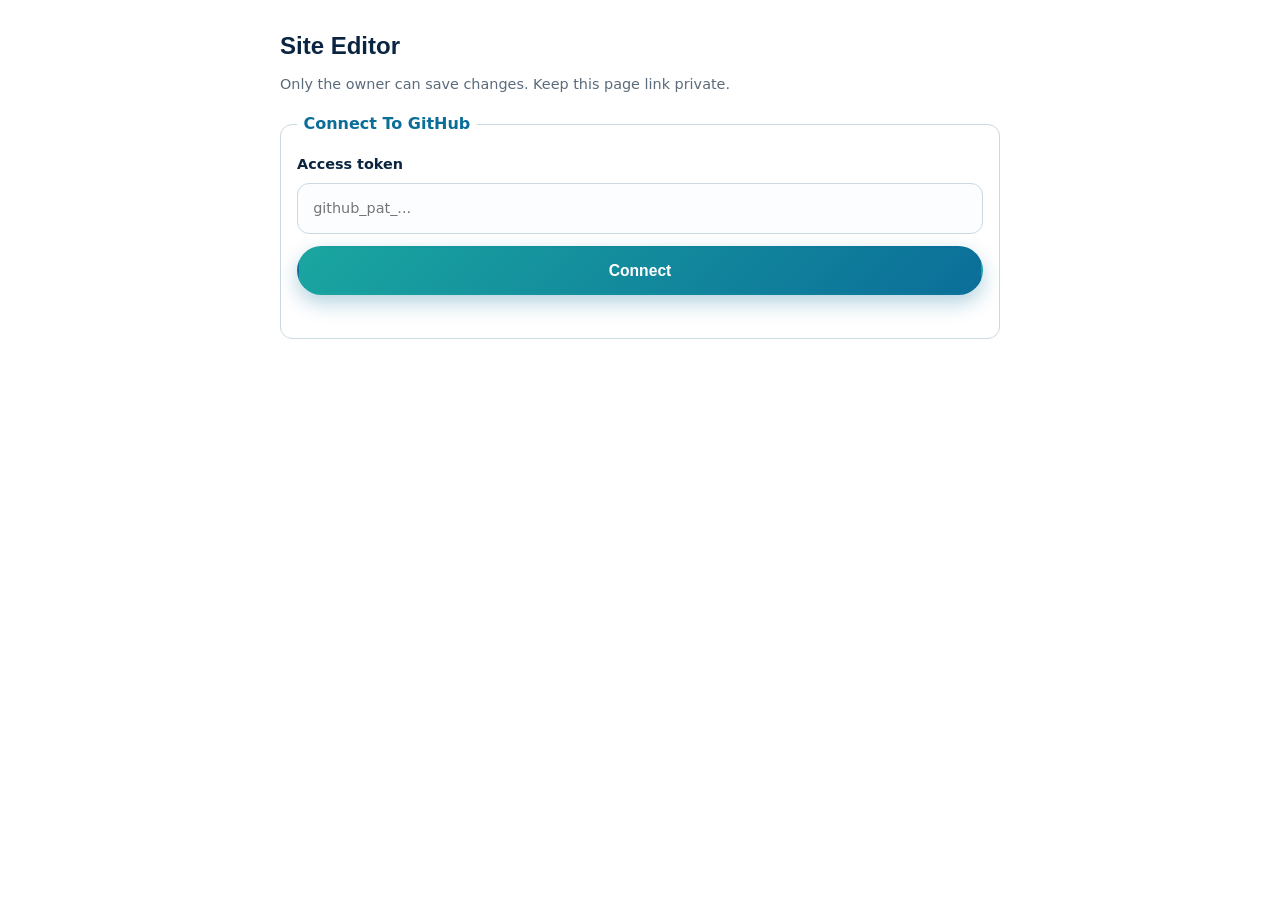
==== admin.html @ c2470675 "Create admin.html" ====
<!DOCTYPE html>
<html lang="en">
<head>
  <meta charset="UTF-8">
  <meta name="viewport" content="width=device-width, initial-scale=1.0">
  <meta name="robots" content="noindex">
  <title>Site Editor | Rhenante Travel & Tours</title>
  <link rel="stylesheet" href="style.css">
  <style>
    .admin { max-width: 760px; margin: 0 auto; padding: 2rem 1.25rem; }
    .admin [hidden] { display: none !important; }
    .admin fieldset { border: 1px solid #cbd9e2; border-radius: 12px; padding: 1rem; margin: 0 0 1rem; display: grid; gap: .75rem; }
    .admin legend { font-weight: 700; color: var(--ocean); padding: 0 .4rem; text-transform: capitalize; }
    .admin .thumb { width: 180px; border-radius: 10px; }
    .admin .bar { display: flex; gap: .75rem; flex-wrap: wrap; margin: 1rem 0; }
  </style>
</head>
<body>
<section class="admin">
  <h1>Site Editor</h1>
  <p class="note">Only the owner can save changes. Keep this page link private.</p>

  <fieldset id="login">
    <legend>Connect to GitHub</legend>
    <label>Access token <input id="token" type="password" autocomplete="off" placeholder="github_pat_..."></label>
    <button class="btn btn-primary" id="connect">Connect</button>
    <p class="note" id="login-msg"></p>
  </fieldset>

  <div id="editor" hidden>
    <div id="fields"></div>
    <div class="bar">
      <button class="btn btn-primary" id="save">Save changes to website</button>
      <button class="btn btn-ghost" id="logout">Disconnect</button>
    </div>
    <p class="note" id="status"></p>
  </div>
</section>

<script>
  const OWNER = "dexterxzviii";
  const REPO = "rhenante-travel-and-tours";
  const BRANCH = "main";
  const API = `https://api.github.com/repos/${OWNER}/${REPO}/contents/`;
  const $ = s => document.querySelector(s);
  let token = sessionStorage.getItem("ghToken") || "";
  let cfg = null, sha = null;

  const toB64 = s => btoa(Array.from(new TextEncoder().encode(s), b => String.fromCharCode(b)).join(""));
  const fromB64 = s => new TextDecoder().decode(Uint8Array.from(atob(s.replace(/\n/g, "")), c => c.charCodeAt(0)));
  const readB64 = f => new Promise((res, rej) => {
    const r = new FileReader();
    r.onload = () => res(r.result.split(",")[1]);
    r.onerror = rej;
    r.readAsDataURL(f);
  });
  const setStatus = msg => ($("#status").textContent = msg);
  const errText = s => ({
    401: "the token is invalid or expired",
    403: "the token has no write access to this repository",
    404: "the repository or file was not found",
    409: "the file changed elsewhere. Reload the page and try again",
    422: "a file with that name already exists"
  })[s] || `error ${s}`;

  async function gh(path, options = {}) {
    const res = await fetch(API + path, {
      ...options,
      headers: {
        Authorization: `Bearer ${token}`,
        Accept: "application/vnd.github+json",
        "X-GitHub-Api-Version": "2022-11-28",
        ...(options.headers || {})
      }
    });
    if (!res.ok) throw new Error(errText(res.status));
    return res.json();
  }

  async function load() {
    const f = await gh(`site-config.json?ref=${BRANCH}`);
    sha = f.sha;
    cfg = JSON.parse(fromB64(f.content));
    $("#login").hidden = true;
    $("#editor").hidden = false;
    render();
    setStatus("Loaded. Edit anything below, then click Save.");
  }

  $("#connect").onclick = async () => {
    token = $("#token").value.trim();
    try {
      await load();
      sessionStorage.setItem("ghToken", token);
    } catch (e) {
      token = "";
      $("#login-msg").textContent = "Could not connect: " + e.message + ".";
    }
  };
  $("#logout").onclick = () => { sessionStorage.removeItem("ghToken"); location.reload(); };
  if (token) load().catch(() => sessionStorage.removeItem("ghToken"));

  // Build a form from whatever is in site-config.json
  function render() {
    $("#fields").innerHTML = "";
    build(cfg, [], $("#fields"));
  }

  function build(obj, path, box, title = "") {
    if (Array.isArray(obj)) {
      obj.forEach((item, i) => {
        const fs = document.createElement("fieldset");
        fs.innerHTML = `<legend>${title} ${i + 1}</legend>`;
        build(item, [...path, i], fs);
        box.appendChild(fs);
      });
      return;
    }
    Object.entries(obj).forEach(([key, value]) => {
      if (value && typeof value === "object") {
        const fs = document.createElement("fieldset");
        fs.innerHTML = `<legend>${key}</legend>`;
        build(value, [...path, key], fs, key);
        box.appendChild(fs);
      } else {
        field([...path, key], value, box);
      }
    });
  }

  function field(path, value, box) {
    const key = path[path.length - 1];
    const label = document.createElement("label");
    label.textContent = key;
    const input = document.createElement(typeof value === "string" && value.length > 90 ? "textarea" : "input");
    if (input.tagName === "INPUT") input.type = typeof value === "number" ? "number" : "text";
    input.value = value;
    input.addEventListener("input", () =>
      set(path, typeof value === "number" ? Number(input.value) : input.value));
    label.appendChild(input);
    box.appendChild(label);

    // Photo fields get a preview and an upload button
    if (/img|image|src/i.test(key)) {
      const thumb = document.createElement("img");
      thumb.className = "thumb";
      thumb.alt = "";
      thumb.src = value;
      const file = document.createElement("input");
      file.type = "file";
      file.accept = "image/*";
      file.addEventListener("change", async () => {
        const f = file.files[0];
        if (!f) return;
        try {
          setStatus("Uploading photo...");
          const name = `images/${Date.now()}-${f.name.toLowerCase().replace(/[^a-z0-9.]+/g, "-")}`;
          await gh(name, {
            method: "PUT",
            headers: { "Content-Type": "application/json" },
            body: JSON.stringify({ message: `Add photo ${f.name}`, content: await readB64(f), branch: BRANCH })
          });
          set(path, name);
          input.value = name;
          thumb.src = name;
          setStatus("Photo uploaded. Click Save to publish it on the site.");
        } catch (e) {
          setStatus("Photo upload failed: " + e.message + ".");
        }
      });
      box.appendChild(thumb);
      box.appendChild(file);
    }
  }

  function set(path, v) {
    let o = cfg;
    path.slice(0, -1).forEach(k => (o = o[k]));
    o[path[path.length - 1]] = v;
  }

  $("#save").onclick = async () => {
    try {
      setStatus("Saving...");
      const res = await gh("site-config.json", {
        method: "PUT",
        headers: { "Content-Type": "application/json" },
        body: JSON.stringify({
          message: "Update website content",
          content: toB64(JSON.stringify(cfg, null, 2)),
          branch: BRANCH,
          sha
        })
      });
      sha = res.content.sha;
      setStatus("Saved! The website updates in about 1 to 2 minutes.");
    } catch (e) {
      setStatus("Could not save: " + e.message + ".");
    }
  };
</script>
</body>
</html>
---- style.css ----
/* ===== Rhenante Travel & Tours: premium tropical theme ===== */
:root {
  --navy: #0b2540;
  --ocean: #0b6e99;
  --teal: #1aa6a0;
  --sand: #f6efe2;
  --white: #ffffff;
  --ink: #1d2b3a;
  --muted: #5b6b7b;
  --green: #2e7d32;
  --radius: 16px;
  --shadow: 0 10px 30px rgba(11, 37, 64, .12);
}

* { box-sizing: border-box; }
html { scroll-behavior: smooth; scroll-padding-top: 84px; }
body {
  margin: 0;
  font-family: "Open Sans", system-ui, sans-serif;
  color: var(--ink);
  background: var(--white);
  line-height: 1.65;
  overflow-x: hidden;
}
img { max-width: 100%; height: auto; display: block; }
iframe { max-width: 100%; border: 0; border-radius: var(--radius); }
h1, h2, h3 { font-family: "Poppins", sans-serif; line-height: 1.2; margin: 0 0 .5em; color: var(--navy); }
h2 { font-size: clamp(1.6rem, 3vw, 2.2rem); }
p { margin: 0 0 1em; }

section { padding: clamp(3rem, 7vw, 5rem) 1.25rem; }
.wrap { max-width: 1160px; margin: 0 auto; }
.narrow { max-width: 760px; margin: 0 auto; }
.alt { background: var(--sand); }
.eyebrow { font: 600 .8rem "Poppins", sans-serif; letter-spacing: .14em; text-transform: uppercase; color: var(--teal); margin: 0 0 .5rem; }
.note { font-size: .9rem; color: var(--muted); }

/* Focus states for keyboard users */
a:focus-visible, button:focus-visible, summary:focus-visible {
  outline: 3px solid #7fd6d1;
  outline-offset: 3px;
}

/* Buttons */
.btn {
  display: inline-flex; align-items: center; justify-content: center; gap: .4rem;
  min-height: 44px; padding: .85rem 1.5rem; border-radius: 999px;
  border: 2px solid transparent; font: 600 .98rem "Poppins", sans-serif;
  text-decoration: none; cursor: pointer;
  transition: transform .2s, box-shadow .2s, background .2s, color .2s;
}
.btn:hover { transform: translateY(-2px); }
.btn-primary { background: linear-gradient(135deg, var(--teal), var(--ocean)); color: #fff; box-shadow: 0 8px 20px rgba(11, 110, 153, .3); }
.btn-primary:hover { box-shadow: 0 12px 26px rgba(11, 110, 153, .4); }
.btn-ghost { background: transparent; border-color: var(--ocean); color: var(--ocean); }
.btn-ghost:hover { background: var(--ocean); color: #fff; }

/* Header */
.site-header {
  position: sticky; top: 0; z-index: 100;
  display: flex; justify-content: space-between; align-items: center; flex-wrap: wrap;
  padding: .75rem 1.25rem; color: #fff;
  background: rgba(11, 37, 64, .94);
  backdrop-filter: blur(10px); -webkit-backdrop-filter: blur(10px);
  transition: box-shadow .3s;
}
.site-header.scrolled { box-shadow: 0 6px 20px rgba(0, 0, 0, .25); }
.logo { color: #fff; font: 700 1.05rem "Poppins", sans-serif; text-decoration: none; }
.menu-btn { background: none; border: 0; color: #fff; font-size: 1.5rem; cursor: pointer; min-width: 44px; min-height: 44px; }
.site-header nav { display: none; width: 100%; flex-direction: column; gap: .2rem; padding-top: .75rem; }
.site-header.open nav { display: flex; }
.site-header nav a { color: #e8f4f8; text-decoration: none; font-weight: 600; padding: .6rem .25rem; border-bottom: 1px solid rgba(255, 255, 255, .08); }
.site-header nav a:hover { color: #7fd6d1; }
.site-header .nav-cta { background: var(--green); color: #fff; border-radius: 999px; text-align: center; border: 0; margin-top: .5rem; }

@media (min-width: 900px) {
  .menu-btn { display: none; }
  .site-header nav { display: flex; flex-direction: row; align-items: center; width: auto; padding: 0; gap: 1.5rem; }
  .site-header nav a { border: 0; padding: .4rem 0; }
  .site-header .nav-cta { margin: 0; padding: .55rem 1.1rem; }
  .site-header.open nav { display: flex; }
}

/* Hero */
.hero {
  position: relative; min-height: 88vh; display: grid; place-items: center; text-align: center;
  color: #fff; padding: 6rem 1.25rem 4rem; overflow: hidden;
  background:
    linear-gradient(160deg, rgba(11, 37, 64, .55), rgba(11, 110, 153, .55) 60%, rgba(26, 166, 160, .45)),
    url("images/hero.jpg") center / cover no-repeat,
    linear-gradient(135deg, var(--navy), var(--ocean) 55%, var(--teal));
}
.hero-inner { max-width: 760px; animation: fadeUp .9s ease backwards; }
.hero .eyebrow { color: #9ff0ea; }
.hero h1 { color: #fff; font-size: clamp(2rem, 6vw, 3.6rem); margin-bottom: .6rem; }
.hero p { font-size: clamp(1rem, 2.2vw, 1.2rem); color: #e6f2f7; max-width: 580px; margin: 0 auto 2rem; }
.hero .btn { font-size: 1.05rem; padding: 1rem 2rem; }

/* Cards and grids */
.grid { display: grid; gap: 1.5rem; grid-template-columns: repeat(auto-fit, minmax(260px, 1fr)); }
.card {
  background: #fff; border-radius: var(--radius); overflow: hidden; box-shadow: var(--shadow);
  display: flex; flex-direction: column;
  transition: transform .3s ease, box-shadow .3s ease;
}
.card:hover { transform: translateY(-6px); box-shadow: 0 18px 40px rgba(11, 37, 64, .18); }
.card img { width: 100%; aspect-ratio: 4 / 3; object-fit: cover; transition: transform .6s ease; }
.card:hover img { transform: scale(1.04); }
.card-body { padding: 1.3rem 1.3rem 1.5rem; display: flex; flex-direction: column; gap: .6rem; flex: 1; }
.card-body h3 { font-size: 1.2rem; margin: 0; }
.card-body p { margin: 0; color: var(--muted); }
.meta { list-style: none; padding: 0; margin: 0; display: flex; flex-wrap: wrap; gap: .4rem; }
.meta li { background: #e8f4f8; color: var(--ocean); font-size: .8rem; font-weight: 600; padding: .25rem .6rem; border-radius: 999px; }
.price { color: var(--green); font-weight: 700; font-size: 1.05rem; margin: .2rem 0; }
.card .btn { width: 100%; margin-top: auto; }
.share { display: flex; gap: .4rem; flex-wrap: wrap; margin-top: .2rem; }
.share button {
  font-size: .78rem; min-height: 32px; padding: .35rem .65rem; cursor: pointer;
  border: 1px solid #c5d8e2; background: #fff; color: var(--ocean); border-radius: 999px;
}
.share button:hover { background: #e8f4f8; }

/* Why choose us */
#why .card-body { background: #fff; border-radius: var(--radius); box-shadow: var(--shadow); padding: 1.5rem; }

/* Gallery */
.gallery { grid-template-columns: repeat(auto-fit, minmax(220px, 1fr)); }
.gallery img { width: 100%; aspect-ratio: 4 / 3; object-fit: cover; border-radius: var(--radius); box-shadow: var(--shadow); transition: transform .4s ease; }
.gallery img:hover { transform: scale(1.02); }

/* Testimonials */
blockquote {
  margin: 0; padding: 1.5rem; background: #fff; border-radius: var(--radius);
  box-shadow: var(--shadow); font-style: italic; color: var(--ink);
}

/* Image fallback when a photo is missing */
img.img-fallback {
  color: transparent; font-size: 0;
  background: linear-gradient(135deg, var(--navy), var(--teal));
  min-height: 160px;
}

/* FAQ */
details { background: #fff; border-radius: 12px; padding: 1rem 1.25rem; margin-bottom: .75rem; box-shadow: 0 2px 8px rgba(11, 37, 64, .06); }
details[open] { box-shadow: var(--shadow); }
summary { font-weight: 600; color: var(--navy); cursor: pointer; list-style: none; display: flex; justify-content: space-between; align-items: center; gap: 1rem; }
summary::-webkit-details-marker { display: none; }
summary::after { content: "+"; font-size: 1.4rem; color: var(--teal); line-height: 1; }
details[open] summary::after { content: "–"; }
details p { color: var(--muted); margin: .75rem 0 0; }

/* Booking form */
form {
  display: grid; gap: 1rem; background: #fff; border-radius: var(--radius);
  box-shadow: var(--shadow); padding: clamp(1.25rem, 4vw, 2rem);
}
label { font-weight: 600; font-size: .9rem; color: var(--navy); display: grid; gap: .35rem; }
input, select, textarea {
  font: inherit; font-weight: 400; color: var(--ink); width: 100%; min-width: 0;
  padding: .8rem .95rem; border: 1.5px solid #cbd9e2; border-radius: 12px; background: #fbfdfe;
  transition: border-color .2s, box-shadow .2s;
}
input, select { min-height: 46px; }
textarea { min-height: 110px; resize: vertical; }
input:focus, select:focus, textarea:focus {
  outline: none; border-color: var(--teal); box-shadow: 0 0 0 4px rgba(26, 166, 160, .18);
}
.two { display: grid; gap: 1rem; align-items: start; }
@media (min-width: 640px) { .two { grid-template-columns: 1fr 1fr; } }
.error { display: block; min-height: 1.1em; margin-top: -.2rem; color: #b42318; font-size: .82rem; font-weight: 500; }
.estimate {
  padding: 1rem; border-radius: 12px; font-weight: 600; color: var(--navy);
  background: linear-gradient(135deg, #e6f7f5, #e8f4f8); border-left: 4px solid var(--teal);
}
form .btn-primary { width: 100%; }
.form-status { border-radius: 12px; }
.form-status:not(:empty) { padding: 1rem; }
.form-status.success { background: #e7f6ec; color: #1e6b34; }
.form-status.error { background: #fdecea; color: #b42318; }
.book-row { display: flex; gap: .6rem; flex-wrap: wrap; margin-top: .5rem; }
.book-row .btn { flex: 1 1 200px; }
.privacy {
  background: #fff; border-radius: var(--radius); box-shadow: var(--shadow);
  padding: 1.25rem; margin-top: 1.5rem; font-size: .9rem;
}
.privacy h3 { font-size: 1rem; }
.privacy ul { padding-left: 1.2rem; }

/* Facebook section */
#social .wrap { display: flex; flex-direction: column; gap: 1rem; }
#social iframe { box-shadow: var(--shadow); background: #fff; }

/* Footer */
footer { background: var(--navy); color: #c9dbe6; text-align: center; padding: 3rem 1.25rem 2rem; }
footer strong { color: #fff; }
footer p { margin: .4rem 0; font-size: .95rem; }
footer a { color: #9ff0ea; }

/* Mobile floating message buttons (hidden on desktop) */
.float-msg { position: fixed; right: 16px; bottom: 16px; z-index: 200; display: none; flex-direction: column; align-items: flex-end; gap: .5rem; }
.float-msg a {
  background: var(--green); color: #fff; text-decoration: none; padding: .7rem 1.1rem;
  border-radius: 999px; font: 600 .9rem "Poppins", sans-serif; box-shadow: 0 6px 18px rgba(0, 0, 0, .2);
}
@media (max-width: 899px) { .float-msg { display: flex; } }

/* Toast message */
.toast {
  position: fixed; left: 50%; bottom: 20px; z-index: 300;
  transform: translate(-50%, 200%); transition: transform .3s;
  background: #222; color: #fff; padding: .7rem 1rem; border-radius: 8px; max-width: 90vw;
}
.toast.show { transform: translate(-50%, 0); }

/* Entrance animations (added by script.js) */
@keyframes fadeUp {
  from { opacity: 0; transform: translateY(24px); }
  to { opacity: 1; transform: none; }
}
.reveal { opacity: 0; }
.reveal.in { opacity: 1; animation: fadeUp .7s ease backwards; }

/* Respect reduced-motion preferences */
@media (prefers-reduced-motion: reduce) {
  *, *::before, *::after { animation: none !important; transition: none !important; scroll-behavior: auto !important; }
  .reveal { opacity: 1; }
}
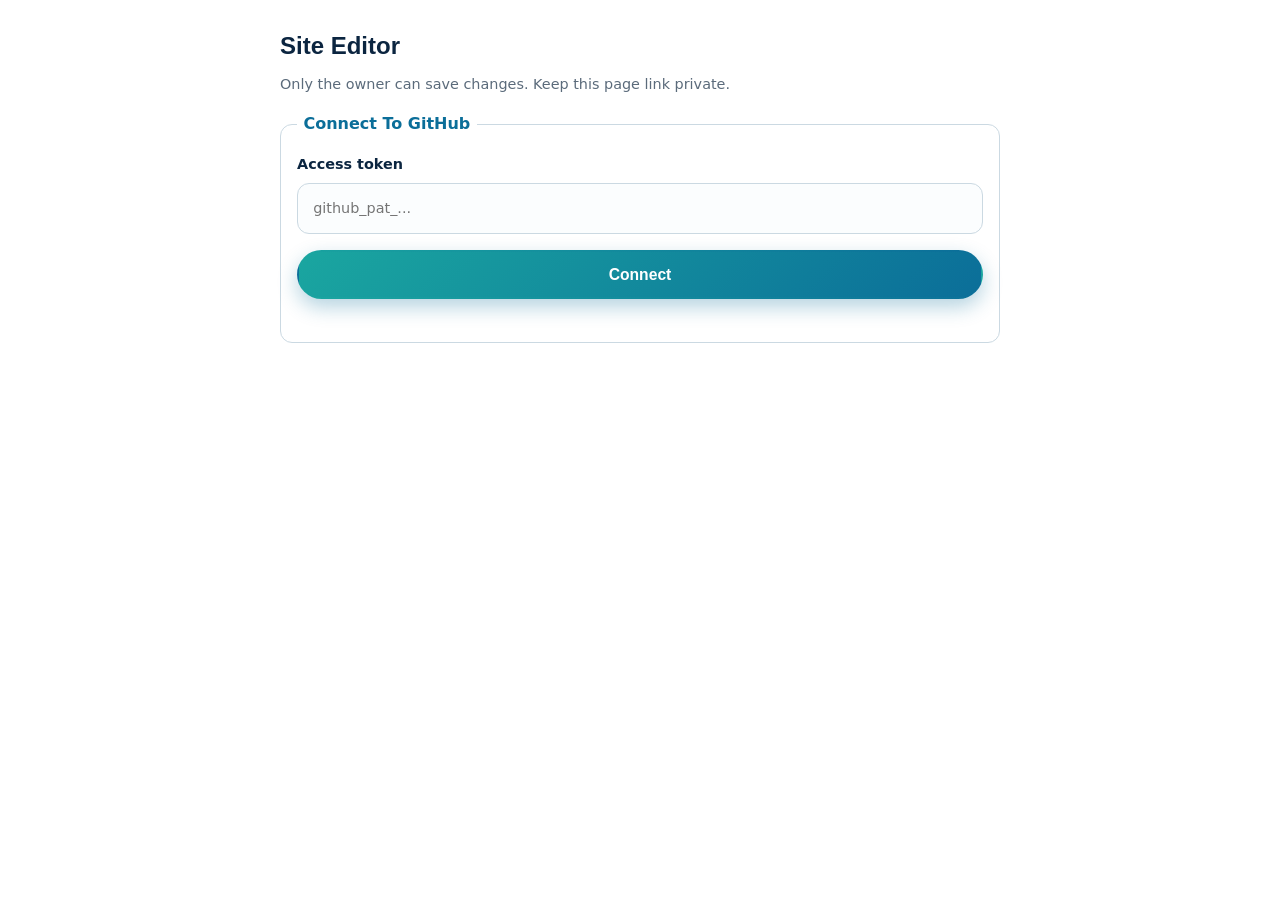
==== commit 368c15c3: "Update admin.html" ====
--- a/admin.html
+++ b/admin.html
@@ -13,6 +13,7 @@
     .admin legend { font-weight: 700; color: var(--ocean); padding: 0 .4rem; text-transform: capitalize; }
     .admin .thumb { width: 180px; border-radius: 10px; }
     .admin .bar { display: flex; gap: .75rem; flex-wrap: wrap; margin: 1rem 0; }
+    .admin .bar .btn, .admin fieldset > .btn { margin-top: .25rem; }
   </style>
 </head>
 <body>
@@ -43,161 +44,17 @@
   const BRANCH = "main";
   const API = `https://api.github.com/repos/${OWNER}/${REPO}/contents/`;
   const $ = s => document.querySelector(s);
-  let token = sessionStorage.getItem("ghToken") || "";
-  let cfg = null, sha = null;
 
-  const toB64 = s => btoa(Array.from(new TextEncoder().encode(s), b => String.fromCharCode(b)).join(""));
-  const fromB64 = s => new TextDecoder().decode(Uint8Array.from(atob(s.replace(/\n/g, "")), c => c.charCodeAt(0)));
-  const readB64 = f => new Promise((res, rej) => {
-    const r = new FileReader();
-    r.onload = () => res(r.result.split(",")[1]);
-    r.onerror = rej;
-    r.readAsDataURL(f);
-  });
-  const setStatus = msg => ($("#status").textContent = msg);
-  const errText = s => ({
-    401: "the token is invalid or expired",
-    403: "the token has no write access to this repository",
-    404: "the repository or file was not found",
-    409: "the file changed elsewhere. Reload the page and try again",
-    422: "a file with that name already exists"
-  })[s] || `error ${s}`;
+  // Names shown on the add/remove buttons, keyed by list name in site-config.json
+  
+  const SINGULAR = {
+    tours: "tour",
+    gallery: "photo",
+    methods: "payment method",
+    lines: "contact line"
+  };
 
-  async function gh(path, options = {}) {
-    const res = await fetch(API + path, {
-      ...options,
-      headers: {
-        Authorization: `Bearer ${token}`,
-        Accept: "application/vnd.github+json",
-        "X-GitHub-Api-Version": "2022-11-28",
-        ...(options.headers || {})
-      }
-    });
-    if (!res.ok) throw new Error(errText(res.status));
-    return res.json();
-  }
-
-  async function load() {
-    const f = await gh(`site-config.json?ref=${BRANCH}`);
-    sha = f.sha;
-    cfg = JSON.parse(fromB64(f.content));
-    $("#login").hidden = true;
-    $("#editor").hidden = false;
-    render();
-    setStatus("Loaded. Edit anything below, then click Save.");
-  }
-
-  $("#connect").onclick = async () => {
-    token = $("#token").value.trim();
-    try {
-      await load();
-      sessionStorage.setItem("ghToken", token);
-    } catch (e) {
-      token = "";
-      $("#login-msg").textContent = "Could not connect: " + e.message + ".";
-    }
-  };
-  $("#logout").onclick = () => { sessionStorage.removeItem("ghToken"); location.reload(); };
-  if (token) load().catch(() => sessionStorage.removeItem("ghToken"));
-
-  // Build a form from whatever is in site-config.json
-  function render() {
-    $("#fields").innerHTML = "";
-    build(cfg, [], $("#fields"));
-  }
-
-  function build(obj, path, box, title = "") {
-    if (Array.isArray(obj)) {
-      obj.forEach((item, i) => {
-        const fs = document.createElement("fieldset");
-        fs.innerHTML = `<legend>${title} ${i + 1}</legend>`;
-        build(item, [...path, i], fs);
-        box.appendChild(fs);
-      });
-      return;
-    }
-    Object.entries(obj).forEach(([key, value]) => {
-      if (value && typeof value === "object") {
-        const fs = document.createElement("fieldset");
-        fs.innerHTML = `<legend>${key}</legend>`;
-        build(value, [...path, key], fs, key);
-        box.appendChild(fs);
-      } else {
-        field([...path, key], value, box);
-      }
-    });
-  }
-
-  function field(path, value, box) {
-    const key = path[path.length - 1];
-    const label = document.createElement("label");
-    label.textContent = key;
-    const input = document.createElement(typeof value === "string" && value.length > 90 ? "textarea" : "input");
-    if (input.tagName === "INPUT") input.type = typeof value === "number" ? "number" : "text";
-    input.value = value;
-    input.addEventListener("input", () =>
-      set(path, typeof value === "number" ? Number(input.value) : input.value));
-    label.appendChild(input);
-    box.appendChild(label);
-
-    // Photo fields get a preview and an upload button
-    if (/img|image|src/i.test(key)) {
-      const thumb = document.createElement("img");
-      thumb.className = "thumb";
-      thumb.alt = "";
-      thumb.src = value;
-      const file = document.createElement("input");
-      file.type = "file";
-      file.accept = "image/*";
-      file.addEventListener("change", async () => {
-        const f = file.files[0];
-        if (!f) return;
-        try {
-          setStatus("Uploading photo...");
-          const name = `images/${Date.now()}-${f.name.toLowerCase().replace(/[^a-z0-9.]+/g, "-")}`;
-          await gh(name, {
-            method: "PUT",
-            headers: { "Content-Type": "application/json" },
-            body: JSON.stringify({ message: `Add photo ${f.name}`, content: await readB64(f), branch: BRANCH })
-          });
-          set(path, name);
-          input.value = name;
-          thumb.src = name;
-          setStatus("Photo uploaded. Click Save to publish it on the site.");
-        } catch (e) {
-          setStatus("Photo upload failed: " + e.message + ".");
-        }
-      });
-      box.appendChild(thumb);
-      box.appendChild(file);
-    }
-  }
-
-  function set(path, v) {
-    let o = cfg;
-    path.slice(0, -1).forEach(k => (o = o[k]));
-    o[path[path.length - 1]] = v;
-  }
-
-  $("#save").onclick = async () => {
-    try {
-      setStatus("Saving...");
-      const res = await gh("site-config.json", {
-        method: "PUT",
-        headers: { "Content-Type": "application/json" },
-        body: JSON.stringify({
-          message: "Update website content",
-          content: toB64(JSON.stringify(cfg, null, 2)),
-          branch: BRANCH,
-          sha
-        })
-      });
-      sha = res.content.sha;
-      setStatus("Saved! The website updates in about 1 to 2 minutes.");
-    } catch (e) {
-      setStatus("Could not save: " + e.message + ".");
-    }
-  };
-</script>
-</body>
-</html>
+  // Blank templates for new items
+  
+  const TEMPLATES = {
+    tour: () => ({
--- a/style.css
+++ b/style.css
@@ -1,4 +1,5 @@
 /* ===== Rhenante Travel & Tours: premium tropical theme ===== */
+
 :root {
   --navy: #0b2540;
   --ocean: #0b6e99;
@@ -10,6 +11,7 @@
   --green: #2e7d32;
   --radius: 16px;
   --shadow: 0 10px 30px rgba(11, 37, 64, .12);
+  --hero-img: url("images/hero.jpg");
 }
 
 * { box-sizing: border-box; }
@@ -36,12 +38,14 @@
 .note { font-size: .9rem; color: var(--muted); }
 
 /* Focus states for keyboard users */
+
 a:focus-visible, button:focus-visible, summary:focus-visible {
   outline: 3px solid #7fd6d1;
   outline-offset: 3px;
 }
 
 /* Buttons */
+
 .btn {
   display: inline-flex; align-items: center; justify-content: center; gap: .4rem;
   min-height: 44px; padding: .85rem 1.5rem; border-radius: 999px;
@@ -56,6 +60,7 @@
 .btn-ghost:hover { background: var(--ocean); color: #fff; }
 
 /* Header */
+
 .site-header {
   position: sticky; top: 0; z-index: 100;
   display: flex; justify-content: space-between; align-items: center; flex-wrap: wrap;
@@ -82,12 +87,13 @@
 }
 
 /* Hero */
+
 .hero {
   position: relative; min-height: 88vh; display: grid; place-items: center; text-align: center;
   color: #fff; padding: 6rem 1.25rem 4rem; overflow: hidden;
   background:
     linear-gradient(160deg, rgba(11, 37, 64, .55), rgba(11, 110, 153, .55) 60%, rgba(26, 166, 160, .45)),
-    url("images/hero.jpg") center / cover no-repeat,
+    var(--hero-img) center / cover no-repeat,
     linear-gradient(135deg, var(--navy), var(--ocean) 55%, var(--teal));
 }
 .hero-inner { max-width: 760px; animation: fadeUp .9s ease backwards; }
@@ -97,6 +103,7 @@
 .hero .btn { font-size: 1.05rem; padding: 1rem 2rem; }
 
 /* Cards and grids */
+
 .grid { display: grid; gap: 1.5rem; grid-template-columns: repeat(auto-fit, minmax(260px, 1fr)); }
 .card {
   background: #fff; border-radius: var(--radius); overflow: hidden; box-shadow: var(--shadow);
@@ -121,20 +128,24 @@
 .share button:hover { background: #e8f4f8; }
 
 /* Why choose us */
+
 #why .card-body { background: #fff; border-radius: var(--radius); box-shadow: var(--shadow); padding: 1.5rem; }
 
 /* Gallery */
+
 .gallery { grid-template-columns: repeat(auto-fit, minmax(220px, 1fr)); }
 .gallery img { width: 100%; aspect-ratio: 4 / 3; object-fit: cover; border-radius: var(--radius); box-shadow: var(--shadow); transition: transform .4s ease; }
 .gallery img:hover { transform: scale(1.02); }
 
 /* Testimonials */
+
 blockquote {
   margin: 0; padding: 1.5rem; background: #fff; border-radius: var(--radius);
   box-shadow: var(--shadow); font-style: italic; color: var(--ink);
 }
 
 /* Image fallback when a photo is missing */
+
 img.img-fallback {
   color: transparent; font-size: 0;
   background: linear-gradient(135deg, var(--navy), var(--teal));
@@ -142,6 +153,7 @@
 }
 
 /* FAQ */
+
 details { background: #fff; border-radius: 12px; padding: 1rem 1.25rem; margin-bottom: .75rem; box-shadow: 0 2px 8px rgba(11, 37, 64, .06); }
 details[open] { box-shadow: var(--shadow); }
 summary { font-weight: 600; color: var(--navy); cursor: pointer; list-style: none; display: flex; justify-content: space-between; align-items: center; gap: 1rem; }
@@ -151,6 +163,7 @@
 details p { color: var(--muted); margin: .75rem 0 0; }
 
 /* Booking form */
+
 form {
   display: grid; gap: 1rem; background: #fff; border-radius: var(--radius);
   box-shadow: var(--shadow); padding: clamp(1.25rem, 4vw, 2rem);
@@ -188,16 +201,19 @@
 .privacy ul { padding-left: 1.2rem; }
 
 /* Facebook section */
+
 #social .wrap { display: flex; flex-direction: column; gap: 1rem; }
 #social iframe { box-shadow: var(--shadow); background: #fff; }
 
 /* Footer */
+
 footer { background: var(--navy); color: #c9dbe6; text-align: center; padding: 3rem 1.25rem 2rem; }
 footer strong { color: #fff; }
 footer p { margin: .4rem 0; font-size: .95rem; }
 footer a { color: #9ff0ea; }
 
 /* Mobile floating message buttons (hidden on desktop) */
+
 .float-msg { position: fixed; right: 16px; bottom: 16px; z-index: 200; display: none; flex-direction: column; align-items: flex-end; gap: .5rem; }
 .float-msg a {
   background: var(--green); color: #fff; text-decoration: none; padding: .7rem 1.1rem;
@@ -206,6 +222,7 @@
 @media (max-width: 899px) { .float-msg { display: flex; } }
 
 /* Toast message */
+
 .toast {
   position: fixed; left: 50%; bottom: 20px; z-index: 300;
   transform: translate(-50%, 200%); transition: transform .3s;
@@ -214,6 +231,7 @@
 .toast.show { transform: translate(-50%, 0); }
 
 /* Entrance animations (added by script.js) */
+
 @keyframes fadeUp {
   from { opacity: 0; transform: translateY(24px); }
   to { opacity: 1; transform: none; }
@@ -222,7 +240,168 @@
 .reveal.in { opacity: 1; animation: fadeUp .7s ease backwards; }
 
 /* Respect reduced-motion preferences */
+
 @media (prefers-reduced-motion: reduce) {
   *, *::before, *::after { animation: none !important; transition: none !important; scroll-behavior: auto !important; }
   .reveal { opacity: 1; }
 }
+
+/* ===== Follow Us section and link styling: matches the rest of the site ===== */
+
+a { color: var(--ocean); text-underline-offset: 3px; }
+a:hover { color: var(--teal); }
+
+#social {
+  background: linear-gradient(180deg, #ffffff 0%, var(--sand) 100%);
+}
+#social .wrap {
+  display: grid;
+  gap: 1.25rem;
+  align-items: start;
+}
+#social h2 { margin-bottom: .25rem; }
+
+/* Links become gradient pill buttons */
+
+#social .wrap > p a {
+  display: inline-flex; align-items: center; gap: .4rem;
+  margin: .25rem .3rem .25rem 0; padding: .55rem 1.1rem;
+  border-radius: 999px; color: #fff; font-weight: 600; text-decoration: none;
+  background: linear-gradient(135deg, var(--teal), var(--ocean));
+  box-shadow: 0 6px 16px rgba(11, 110, 153, .25);
+  transition: transform .2s, box-shadow .2s;
+}
+#social .wrap > p a:hover { transform: translateY(-2px); box-shadow: 0 10px 22px rgba(11, 110, 153, .35); color: #fff; }
+
+/* Facebook card */
+
+#social iframe {
+  width: 100%; max-width: 340px; justify-self: center;
+  background: #fff; border-radius: var(--radius); box-shadow: var(--shadow);
+}
+
+@media (min-width: 900px) {
+  #social .wrap { grid-template-columns: 1fr 360px; }
+  #social h2,
+  #social .wrap > p { grid-column: 1; }
+  #social iframe { grid-column: 2; grid-row: 1 / span 3; }
+}
+
+/* ===== Social buttons: Facebook (teal) and Instagram (brand colors) ===== */
+
+.social-buttons {
+  display: flex; flex-wrap: wrap; gap: .75rem; margin-top: 1.25rem;
+}
+.social-buttons a {
+  display: inline-flex; align-items: center; justify-content: center;
+  min-height: 44px; padding: .55rem 1.1rem; border-radius: 999px;
+  color: #fff; font: 600 .95rem "Poppins", sans-serif; text-decoration: none;
+  background: linear-gradient(135deg, var(--teal), var(--ocean));
+  box-shadow: 0 6px 16px rgba(11, 110, 153, .25);
+  transition: transform .2s, box-shadow .2s;
+}
+.social-buttons a:hover {
+  transform: translateY(-2px); color: #fff;
+  box-shadow: 0 10px 22px rgba(11, 110, 153, .35);
+}
+.social-buttons a.ig {
+  background: linear-gradient(45deg, #f09433 0%, #e6683c 25%, #dc2743 50%, #cc2366 75%, #bc1888 100%);
+  box-shadow: 0 6px 16px rgba(220, 39, 67, .3);
+}
+.social-buttons a.ig:hover {
+  box-shadow: 0 10px 22px rgba(220, 39, 67, .4);
+}
+
+/* ===== Follow Us: single column, buttons below the text ===== */
+
+#social .wrap.social-text {
+  display: block;
+  grid-template-columns: none;
+}
+#social .social-text p {
+  margin: 0 0 1.25rem;
+}
+#social .social-buttons {
+  justify-content: flex-start;
+  margin-top: 0;
+}
+
+/* ===== Center the reCAPTCHA checkbox in the booking form ===== */
+
+#booking-form .g-recaptcha {
+  display: flex;
+  justify-content: center;
+  width: 100%;
+}
+
+/* ===== Booking form: fit inside the card on phones ===== */
+#booking form,
+#booking form > *,
+#booking label,
+#booking .two > * {
+  min-width: 0;
+  max-width: 100%;
+}
+#booking form input,
+#booking form select,
+#booking form textarea {
+  width: 100%;
+  max-width: 100%;
+  box-sizing: border-box;
+}
+#booking form #form-status:empty {
+  display: none;
+}
+@media (max-width: 639px) {
+  #booking form {
+    padding: 1.1rem;
+  }
+  #booking form .two {
+    grid-template-columns: 1fr;
+  }
+}
+
+/* ===== Wave loading screen ===== */
+
+.loader {
+  position: fixed; inset: 0; z-index: 1000;
+  display: flex; flex-direction: column; align-items: center; justify-content: center;
+  background: linear-gradient(180deg, var(--navy) 0%, var(--ocean) 100%);
+  color: #fff; text-align: center; overflow: hidden;
+  transition: opacity .6s ease, visibility .6s;
+  /* Safety net: hides the loader after 8 seconds even if the script fails */
+  animation: loaderFallback .5s ease 8s forwards;
+}
+@keyframes loaderFallback { to { opacity: 0; visibility: hidden; } }
+.loader.done { opacity: 0; visibility: hidden; pointer-events: none; }
+
+.loader-brand {
+  font: 700 1.4rem "Poppins", sans-serif; margin-bottom: .4rem;
+  position: relative; z-index: 2; animation: fadeUp .9s ease both;
+}
+.loader-text {
+  color: #cfe9f2; font-size: .95rem; margin: 0 0 2.5rem;
+  position: relative; z-index: 2; animation: fadeUp 1.1s ease both;
+}
+
+/* Waves at the bottom */
+
+.waves { position: absolute; left: 0; right: 0; bottom: 0; height: 160px; }
+.wave {
+  position: absolute; left: 0; bottom: 0; width: 200%;
+  animation: drift linear infinite;
+}
+.wave svg { display: block; width: 100%; height: 100%; }
+.wave path { fill: var(--teal); }
+.wave-1 { height: 90px;  opacity: .35; animation-duration: 8s; }
+.wave-2 { height: 110px; opacity: .55; animation-duration: 5.5s; }
+.wave-3 { height: 70px;  opacity: .9;  animation-duration: 3.5s; }
+.wave-3 path { fill: var(--sand); }
+
+@keyframes drift { from { transform: translateX(0); } to { transform: translateX(-50%); } }
+
+/* Respect reduced motion: no moving waves */
+
+@media (prefers-reduced-motion: reduce) {
+  .wave { animation: none; }
+}
